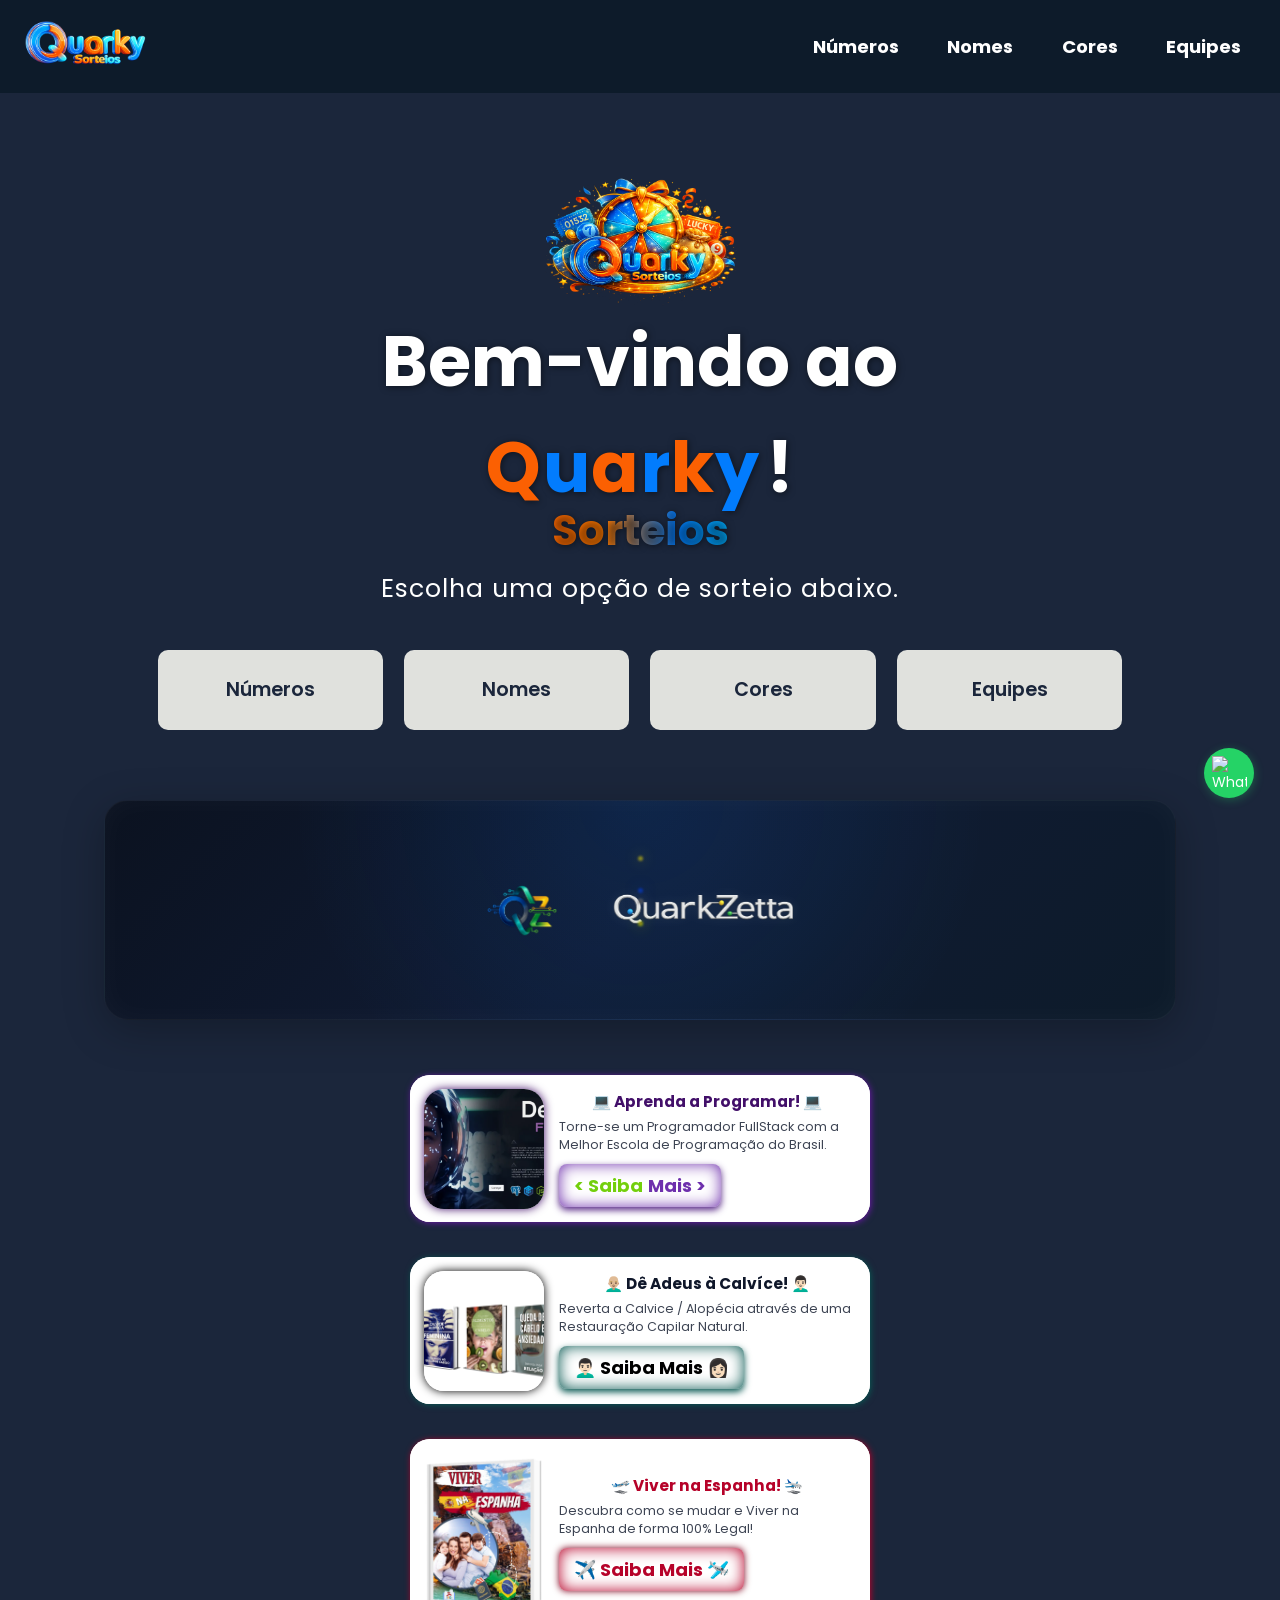
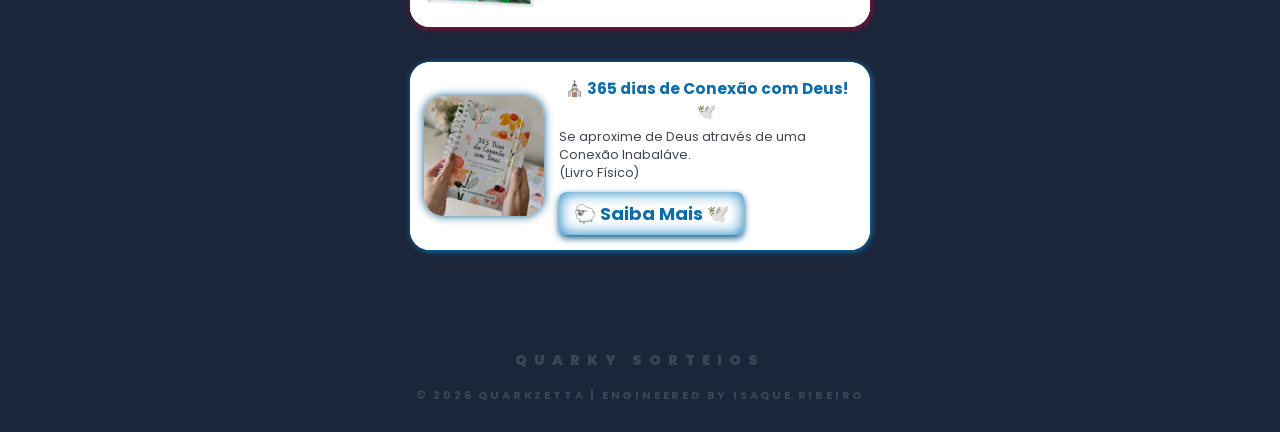
==== index.html @ e7bac448 "Primeiro commit do Quarky Sorteios" ====
<!doctype html>
<html lang="pt-BR">
  <head>
    <meta charset="UTF-8" />
    <meta name="viewport" content="width=device-width, initial-scale=1.0" />
    <title>Quarky</title>

    <link rel="manifest" href="manifest.json" />
    <link rel="stylesheet" href="CSS/styles.css" />
    <link
      rel="icon"
      type="image/x-icon"
      href="IMAGES/Logo_QuarkySorteios2.ico"
    />

    <!-- FONTES GOOGLE -->
    <link rel="preconnect" href="https://fonts.googleapis.com" />
    <link rel="preconnect" href="https://fonts.gstatic.com" crossorigin />
    <link
      href="https://fonts.googleapis.com/css2?family=Poppins:ital,wght@0,100;0,200;0,300;0,400;0,500;0,600;0,700;0,800;0,900;1,100;1,200;1,300;1,400;1,500;1,600;1,700;1,800;1,900&display=swap"
      rel="stylesheet"
    />
  </head>
  <body>
    <header>
      <a href="index.html">
        <img
          src="IMAGES/Logo_QuarkySorteios.png"
          class="logo"
          alt="Quarky Logo"
        />
      </a>
      <nav>
        <a href="numbers.html">Números</a>
        <a href="names.html">Nomes</a>
        <a href="colors.html">Cores</a>
        <a href="teams.html">Equipes</a>
      </nav>
    </header>

    <main class="main-content">
      <div class="container">
        <a href="hindex.html">
          <img
            src="IMAGES/Logo_QuarkySorteios2.png"
            class="logo2"
            alt="Quarky Logo2"
          />
        </a>
        <h1 class="hero-title">
          <span class="welcome-text">Bem-vindo ao</span>
          <span class="quarky-word">
            <span class="letter orange">Q</span>
            <span class="letter blue">u</span>
            <span class="letter orange">a</span>
            <span class="letter blue">r</span>
            <span class="letter orange">k</span>
            <span class="letter blue">y</span>
            <span class="exclamation">!</span>
          </span>
          <span class="draw">Sorteios</span>
        </h1>
        <p>Escolha uma opção de sorteio abaixo.</p>
        <ul>
          <li><a href="numbers.html">Números</a></li>
          <li><a href="names.html">Nomes</a></li>
          <li><a href="colors.html">Cores</a></li>
          <li><a href="teams.html">Equipes</a></li>
        </ul>
      </div>

      <!-- BLOCO DE PROPAGANDA QUARKZETTA -->
      <div class="tech-container">
        <div class="relative">
          <!-- Bolinhas -->
          <div class="data-bit bit-green"></div>
          <div class="data-bit bit-yellow"></div>
          <div class="data-bit bit-blue"></div>
          <div class="data-bit bit-white"></div>
          <div class="data-bit bit-black"></div>
          <div class="data-bit bit-orange"></div>

          <!-- Imagens -->
          <div class="logos-container">
            <img
              src="IMAGES/Logo-QuarkZetta.png"
              alt="Logo"
              class="logoQuark"
            />
            <img
              src="IMAGES/QuarkZetta-Nome2.png"
              alt="Nome"
              class="logoQuarkName"
            />
          </div>
        </div>
      </div>
      <!-- FIM DO BLOCO DE PROPAGANDA QUARKZETTA -->

      <section class="anuncios">
        <!-- ANÚNCIO DEVCLUB -->
        <div class="ad-affiliate-container-devclub">
          <a
            href="https://landing-page-dev-club.vercel.app/"
            target="_blank"
            rel="nofollow noreferrer"
            class="ad-card"
          >
            <img
              src="./IMAGES/DevClub-curso.png"
              alt="DevClub"
              class="ad-image-devclub"
            />
            <div class="ad-content-devclub">
              <div class="ad-title-devclub">💻 Aprenda a Programar! 💻</div>
              <p class="ad-text">
                Torne-se um Programador FullStack com a Melhor Escola de
                Programação do Brasil.
              </p>
              <span class="ad-button-devclub"
                ><strong id="dev">&lt Saiba</strong
                ><strong id="club"> Mais &gt</strong>
              </span>
            </div>
          </a>
        </div>
        <!-- FIM DO → ANÚNCIO DEVCLUB -->

        <!-- ANÚNCIO CALVICE -->
        <div class="ad-affiliate-container-RC">
          <a
            href="https://go.hotmart.com/T105267025L"
            target="_blank"
            rel="nofollow noreferrer"
            class="ad-card-RC"
          >
            <img
              src="./IMAGES/Perda-de-cabelo.jpg"
              alt="Marmitas Fitness"
              class="ad-image-RC"
            />
            <div class="ad-content-RC">
              <div class="ad-title-RC">👨🏼‍🦲 Dê Adeus à Calvíce! 👨🏻‍🦱</div>
              <p class="ad-text">
                Reverta a Calvice / Alopécia através de uma Restauração Capilar
                Natural.
              </p>
              <span class="ad-button-RC">👨🏻‍🦱 Saiba Mais 👩🏻</span>
            </div>
          </a>
        </div>
        <!-- FIM DO → ANÚNCIO CALVICE -->

        <!-- ANÚNCIO VIVER NA ESPANHA - EBOOK -->
        <div class="ad-affiliate-container-ebookVNE">
          <a
            href="https://pay.kiwify.com.br/a4FpVll"
            target="_blank"
            rel="nofollow noreferrer"
            class="ad-card-ebookVNE"
          >
            <img
              src="./IMAGES/Capa-Ebook.png"
              alt="Marmitas Fitness"
              class="ad-image-ebookVNE"
            />
            <div class="ad-content-ebookVNE">
              <div class="ad-title-ebookVNE">🛫 Viver na Espanha! 🛬</div>
              <p class="ad-text">
                Descubra como se mudar e Viver na Espanha de forma 100% Legal!
              </p>
              <span class="ad-button-ebookVNE">✈️ Saiba Mais 🛩️</span>
            </div>
          </a>
        </div>
        <!-- FIM DO → ANÚNCIO VIVER NA ESPANHA - EBOOK -->

        <!-- ANÚNCIO EBOOK 365 DE CONEXÃO COM DEUS -->
        <div class="ad-affiliate-container-365DCD">
          <a
            href="https://go.hotmart.com/V105266831O"
            target="_blank"
            rel="nofollow noreferrer"
            class="ad-card-365DCD"
          >
            <img
              src="./IMAGES/365-Conexao-com-Deus.png"
              alt="Marmitas Fitness"
              class="ad-image-365DCD"
            />
            <div class="ad-content-365DCD">
              <div class="ad-title-365DCD">
                ⛪ 365 dias de Conexão com Deus! 🕊️
              </div>
              <p class="ad-text">
                Se aproxime de Deus através de uma Conexão Inabaláve.
              </p>
              <p class="ad-text">(Livro Físico)</p>
              <span class="ad-button-365DCD">🐑 Saiba Mais 🕊️</span>
            </div>
          </a>
        </div>
        <!-- FIM DO → ANÚNCIO EBOOK 365 DE CONEXÃO COM DEUS -->
      </section>

      <!-- FOOTER -->
      <footer class="main-footer">
        <div class="footer-content">
          <h2 class="footer-logo-text">QUARKY SORTEIOS</h2>
          <p class="footer-credits">
            © 2026 QUARKZETTA | ENGINEERED BY ISAQUE RIBEIRO
          </p>
        </div>
      </footer>

      <!-- BUTTON INSTALL APP -->
      <div class="fixed-container left">
        <a
          href="javascript:void(0)"
          id="installApp"
          rel="nooper noreferrer"
          class="btn-glass btn-shine"
        >
          <div class="logo-circle">
            <img src="IMAGES/Logo_QuarkySorteios2.png" alt="Quarky Logo" />
          </div>
          <span class="btn-label">Instalar App</span>
        </a>
      </div>

      <!-- BUTTON WHATSAPP -->
      <div class="fixed-container right">
        <a
          id="btnWhatsapp"
          target="_blank"
          rel="noopener noreferrer"
          class="btn-whatsapp"
          title="Fale Conosco"
        >
          <img
            src="https://upload.wikimedia.org/wikipedia/commons/6/6b/WhatsApp.svg"
            alt="WhatsApp Logo"
          />
        </a>
      </div>
    </main>

    <script src="JS/script.js"></script>
    <script src="pwa.js"></script>
  </body>
</html>
---- CSS/styles.css ----
:root {
  /* =========================
     🎨 BRAND COLORS
  ========================= */
  /* 🔵 Blues (Primary) */
  --color-primary: #0a7bff;
  --color-primary-light: #00c2ff;
  --color-primary-medium: #1e90ff;
  --color-primary-dark: #0b4fd6;

  /* 🟠 Orange (Accent / CTA) */
  --color-accent: #ff7a00;
  --color-accent-light: #ff9a1f;
  --color-accent-strong: #ff5a00;
  --color-accent-soft: #ffb347;

  /* ✨ Highlights */
  --color-white: #ffffff;
  --color-highlight-blue: #e6f7ff;
  --color-highlight-warm: #fff3e0;

  /* 🌑 Neutrals / Background */
  --color-bg-dark: #0d1b2a;
  --color-bg-medium: #1b263b;
  --color-bg-light: #2a2a2a;

  /* =========================
     🌈 GRADIENTS
  ========================= */
  --gradient-primary: linear-gradient(135deg, #0a7bff, #00c2ff, #ff7a00);

  --gradient-blue: linear-gradient(135deg, #0b4fd6, #0a7bff, #00c2ff);

  --gradient-orange: linear-gradient(135deg, #ff5a00, #ff7a00, #ffb347);

  /* =========================
     🧱 UI TOKENS (já prontos pra uso)
  ========================= */
  --color-text: #ffffff;
  --color-text-muted: #a0a0a0;

  --color-border: #2a2a2a;

  --color-button-primary: var(--color-primary);
  --color-button-hover: var(--color-primary-medium);

  --color-cta: var(--color-accent);
  --color-cta-hover: var(--color-accent-strong);
}

* {
  padding: 0;
  margin: 0;
  box-sizing: border-box;
  outline: none;
  font-family: "Poppins", sans-serif;
}

html {
  font-size: clamp(14px, 0.9vw, 18px);
  overflow-x: hidden;
  scroll-behavior: smooth;
}

body {
  position: relative;
  overflow-x: hidden;
  width: 100vw;
  background: var(--color-bg-medium);
  color: var(--color-text);
}

img,
video,
canvas,
iframe {
  max-width: 100%;
  height: auto;
  display: block;
}

header {
  display: flex;
  flex-direction: column;
  gap: 15px;
  align-items: center;
  background: var(--color-bg-dark);
  padding: 20px 0;
}

/* =========================
   MENU
========================= */
header nav {
  width: 100%;
  display: flex;
  justify-content: center;
  align-items: center;
  flex-wrap: nowrap;
  gap: clamp(0.2rem, 0.8vw, 0.7rem);
  padding: 0 0.5rem;
  overflow-x: auto;
  scrollbar-width: none;
}

header nav::-webkit-scrollbar {
  display: none;
}

/* =========================
   LOGO
========================= */
header .logo {
  width: clamp(100px, 10vw, 160px);
  margin: 0 20px;
  cursor: pointer;
  display: inline-block;
  transform-origin: center bottom;
}

header .logo:hover {
  animation: jump 1.4s ease-in-out forwards;
}

@keyframes jump {
  /* Estado Inicial */
  0% {
    transform: translateY(0) scale(1, 1);
  }
  /* Agacha para Pular */
  10% {
    transform: translateY(0) scale(1.1, 0.85);
  }
  /* Impulso */
  20% {
    transform: translateY(0px) scale(0.95, 1.05);
  }
  35% {
    transform: translateY(-10px) scale(1, 1.08);
  }
  /* Começa a cair */
  50% {
    transform: translateY(0) scale(1.05, 0.9);
  }

  /* Primeiro quique */
  60% {
    transform: translateY(-10px) scale(0.98, 1.02);
  }

  /* Volta ao chão */
  70% {
    transform: translateY(0) scale(1.03, 0.95);
  }

  /* Segundo quique (menor) */
  80% {
    transform: translateY(-5px);
  }

  /* Finaliza */
  100% {
    transform: translateY(0) scale(1, 1);
  }
}

header nav a {
  flex-shrink: 1;
  display: flex;
  align-items: center;
  justify-content: center;
  text-align: center;
  white-space: nowrap;
  text-decoration: none;
  font-size: clamp(0.95rem, 2vw, 1.3rem);
  font-weight: 700;
  color: var(--color-text);
  padding: clamp(0.7rem, 1vw, 1rem) clamp(0.8rem, 1.5vw, 1.4rem);
  border-radius: 12px;
  transition: all 0.3s ease-in-out;
}

header nav a:hover {
  color: var(--color-bg-dark);
  background: var(--color-white);
  box-shadow: inset 0 0 50px var(--color-accent-strong);
}

.main-content {
  max-width: 1100px;
  margin: 0 auto;
  padding: 0 1rem;
}

.container {
  margin-top: 5rem;
}

main .container .logo2 {
  margin-top: 1rem;
  width: clamp(120px, 18vw, 200px);
  animation: jumpSpinLoop 4s cubic-bezier(0.34, 1.56, 0.64, 1) infinite;
  will-change: transform;
}

@keyframes jumpSpinLoop {
  /* PARADO (delay entre loops) */
  0% {
    transform: translateY(0) rotate(0deg) scale(1, 1);
  }

  20% {
    transform: translateY(0) rotate(0deg) scale(1, 1);
  }

  /* PREPARAÇÃO */
  25% {
    transform: scale(1.1, 0.85);
  }

  /* SALTO + GIRO */
  35% {
    transform: translateY(-40px) rotate(180deg) scale(0.95, 1.05);
  }

  45% {
    transform: translateY(-60px) rotate(360deg);
  }

  /* QUEDA */
  55% {
    transform: translateY(0) scale(1.05, 0.9);
  }

  /* QUIQUE 1 */
  65% {
    transform: translateY(-40px);
  }

  72% {
    transform: translateY(0) scale(1.03, 0.95);
  }

  /* QUIQUE 2 */
  80% {
    transform: translateY(-15px);
  }

  /* FINAL */
  90% {
    transform: translateY(0) scale(1, 1);
  }

  /* SEGURA antes de reiniciar */
  100% {
    transform: translateY(0) rotate(360deg) scale(1, 1);
  }
}

.container {
  display: flex;
  flex-direction: column;
  justify-content: center;
  align-items: center;
}

/* Estilo Básico do Título */
.hero-title {
  display: flex;
  flex-direction: column;
  align-items: center;
  justify-content: center;
  text-align: center;
  gap: 0rem;
}

.welcome-text {
  font-size: clamp(2rem, 6vw, 5rem);
  font-weight: 700;
}

.quarky-word {
  display: flex;
  flex-wrap: wrap;
  justify-content: center;
  margin-bottom: -15px;
  gap: 0.1rem;
}

.draw {
  margin-top: -10px;
  display: block;
}

/* Cores das Letras */
.orange {
  color: #fb6002;
}
.blue {
  color: #027cfd;
}

.container span {
  text-shadow: 1px 1px 7px rgba(0, 0, 0, 0.5);
}

.container h1 .letter {
  display: inline-block;
  font-size: clamp(2.5rem, 8vw, 5rem);
  animation: jumpText 3s ease-in-out infinite;
  transform-origin: center;
  margin-bottom: 0;
}

@keyframes jumpText {
  0% {
    transform: translateY(0) scale(1, 1);
  }
  20% {
    transform: translateY(0) scale(1.1, 0.5);
  }
  25% {
    transform: translateY(0px) scale(0.95, 1.08);
  }
  35% {
    transform: translateY(-20px) scale(1.03, 1.1);
  }
  50% {
    transform: translateY(-30px) scale(1.03, 0.5);
  }
  60% {
    transform: translateY(-30px) scale(0.98, 0.5);
  }
  70% {
    transform: translateY(0) scale(1.03, 0.95);
  }
  80% {
    transform: translateY(-8px);
  }
  100% {
    transform: translateY(0) scale(1, 1);
  }
}

h1 .letter:nth-child(1) {
  animation-delay: 0s;
}

h1 .letter:nth-child(2) {
  animation-delay: 0.4s;
}
h1 .letter:nth-child(3) {
  animation-delay: 0.8s;
}
h1 .letter:nth-child(4) {
  animation-delay: 1.2s;
}
h1 .letter:nth-child(5) {
  animation-delay: 1.6s;
}
h1 .letter:nth-child(6) {
  animation-delay: 2s;
}

/* --- PONTO DE EXCLAMAÇÃO --- */
.container h1 .exclamation {
  display: inline-block;
  font-size: clamp(2.5rem, 8vw, 5rem);
  font-weight: bold;
  transform-origin: bottom center;
  margin-left: 5px;
  animation: super-happy-swing 1s ease-in-out infinite alternate;
}

@keyframes super-happy-swing {
  0% {
    transform: translateY(0) rotate(-15deg) scale(1, 0.8);
  }
  50% {
    transform: translateY(-15px) rotate(0deg) scale(0.7, 1.2);
  }
  100% {
    transform: translateY(0) rotate(15deg) scale(1, 0.8);
  }
}

.draw {
  margin: 0;
  font-size: clamp(2rem, 4vw, 3rem);
  line-height: 10px;
  animation: blinkPulseFade 2.5s infinite ease-in-out;
  display: inline-block;
  padding: 20px;
  background-image: linear-gradient(
    to right,
    #fb6002,
    #ff7a00,
    #027cfd,
    #00c2ff
  );
  -webkit-background-clip: text;
  background-clip: text;
  -webkit-text-fill-color: transparent;
  color: transparent;
  display: inline-block;
}

@keyframes blinkPulseFade {
  0% {
    transform: scale(1);
  }
  50% {
    transform: scale(1.1); /* Pulsar (aumentar) */
  }
  100% {
    transform: scale(1); /* Voltar ao tamanho original */
  }
}

.container p {
  text-align: center;
  font-size: clamp(1rem, 2vw, 1.8rem);
  margin: 1rem;
  letter-spacing: 1px;
}

.container ul {
  width: 90%;
  display: grid;
  grid-template-columns: repeat(auto-fit, minmax(120px, 1fr));
  gap: 1.5rem;
  margin: 2rem;
  padding: 0;
  list-style: none;
}

.container li {
  width: 100%;
}

.container li a {
  color: #1b263b;
  width: 100%;
  min-height: 70px;
  display: flex;
  align-items: center;
  justify-content: center;
  text-align: center;
  font-size: clamp(1rem, 1.5vw, 1.7rem);
  padding: clamp(1rem, 2vw, 2rem);
  font-weight: 600;
  text-decoration: none;
  background: #e0e1dd;
  border-radius: 10px;
  transition: 0.3s ease-in-out;
}

.container li a:hover {
  background: transparent;
  color: white;
  box-shadow:
    inset 0 0 75px var(--color-primary),
    0 0 15px var(--color-primary-medium);
}

/* ================================== */
/* Container da Propaganda QuarkZetta */
/* ================================== */
.tech-container {
  position: relative;
  overflow: hidden;
  width: 100%;
  min-height: 220px;
  margin-top: 3rem;
  padding: 2rem 1rem;
  display: flex;
  align-items: center;
  justify-content: center;
  border-radius: 24px;
  background:
    radial-gradient(circle at top, rgba(10, 123, 255, 0.12), transparent 60%),
    linear-gradient(135deg, #0b1220, #101b33, #0d1b2a);
  border: 1px solid rgba(255, 255, 255, 0.05);
  box-shadow:
    inset 0 0 30px rgba(255, 255, 255, 0.03),
    0 10px 40px rgba(0, 0, 0, 0.25);
}

.tech-container .relative {
  width: 100%;
  max-width: 320px;
  display: flex;
  justify-content: center;
}

/* Container das logos */
.logos-container {
  display: flex;
  align-items: center;
  justify-content: space-around;
  gap: 4rem;
}

/* Base das Partículas "Vagalumes" */
.data-bit {
  position: absolute;
  width: 5px;
  height: 5px;
  border-radius: 50%;
  z-index: 15;
  pointer-events: none;
  opacity: 0.5; /* Opacidade leve para não sobressair */
  filter: blur(1px);
}

/* Cores das Partículas */
.bit-green {
  background: #39ff14;
  box-shadow: 0 0 15px #39ff14;
  animation:
    fly-right 11s linear infinite 1.5s,
    seismic-glow 4s ease-in-out infinite;
  top: 55%;
}
.bit-black {
  background: #000000;
  box-shadow: 0 0 15px #000000;
}
.bit-yellow {
  background: #ffea00;
  box-shadow: 0 0 15px #ffea00;
}
.bit-blue {
  background: #0044ff;
  box-shadow: 0 0 15px #0044ff;
}
.bit-white {
  background: #ffffff;
  box-shadow: 0 0 15px #ffffff;
}

.bit-orange {
  background: #fb8500;
  box-shadow: 0 0 15px #fb8500;
  /* Movimento (fly-right) e deformação (seismic-glow) */
  animation:
    fly-right 11s linear infinite 1.5s,
    seismic-glow 4s ease-in-out infinite;
  top: 55%;
}

/* Animação de Movimento */
@keyframes fly-right {
  0% {
    left: 30%;
    opacity: 0;
    transform: scale(0.5);
  }
  20% {
    opacity: 0.6;
  }
  50% {
    transform: scale(1.5) rotate(45deg);
    opacity: 0.7;
  }
  80% {
    opacity: 0.6;
  }
  100% {
    left: 70%;
    opacity: 0;
    transform: scale(0.5);
  }
}

@keyframes fly-left {
  0% {
    right: 30%;
    opacity: 0;
    transform: scale(0.5);
  }
  20% {
    opacity: 0.6;
  }
  50% {
    transform: scale(1.5) rotate(-45deg);
    opacity: 0.7;
  }
  80% {
    opacity: 0.6;
  }
  100% {
    right: 70%;
    opacity: 0;
    transform: scale(0.5);
  }
}

/* Animação Sísmica / Morphing (Deformação da Bolinha) */
@keyframes seismic-glow-pure {
  0%,
  100% {
    border-radius: 50%;
    transform: scale(1);
    opacity: 0.4;
  }
  50% {
    border-radius: 30% 70% 70% 30%;
    transform: scale(1.4);
    opacity: 0.7;
  }
}

/* Aplicando as animações com delays para não saírem todas juntas */
.bit-white {
  animation:
    fly-left 10s linear infinite 1s,
    seismic-glow 3s ease-in-out infinite;
  top: 45%;
}
.bit-black {
  animation:
    fly-right 8s linear infinite,
    seismic-glow 4s ease-in-out infinite;
  top: 45%;
}
.bit-yellow {
  animation:
    fly-right 6s linear infinite,
    seismic-glow 3s ease-in-out infinite;
  top: 25%;
}
.bit-green {
  animation:
    fly-right 11s linear infinite 1.5s,
    seismic-glow 4s ease-in-out infinite;
  top: 55%;
}
.bit-blue {
  animation:
    fly-left 9s linear infinite 3s,
    seismic-glow 4s ease-in-out infinite;
  top: 40%;
}
.bit-orange {
  animation:
    fly-right 12s linear infinite 2s,
    seismic-glow 5s ease-in-out infinite;
  top: 55%;
}

/* Animação de Flutuar (Efeito Boiar) */
@keyframes float {
  0%,
  100% {
    transform: translateY(0);
  }
  50% {
    transform: translateY(-12px);
  }
}

.animate-float {
  animation: float 4s ease-in-out infinite;
}

.btn-shine {
  position: relative;
  overflow: hidden; /* Garante que o brilho não saia dos limites do botão */
}

.btn-shine::after {
  content: "";
  position: absolute;
  font-size: 20px;
  top: -50%;
  left: -100%;
  width: 50%;
  height: 200%;
  background: linear-gradient(
    to right,
    transparent,
    rgba(255, 255, 255, 0.8),
    transparent
  );
  transform: rotate(30deg);
  animation: shine-sweep 4s infinite ease-in-out;
}

@keyframes shine-sweep {
  0% {
    left: -100%;
  }
  20% {
    left: 150%;
  }
  100% {
    left: 150%;
  }
}

/* =======================================================
   MOBILE (PERFEITO PARA TELAS PEQUENAS)
======================================================= */
@keyframes magnet-zigzag-logo {
  0% {
    transform: translate(0, 0);
  }

  25% {
    transform: translate(65px, -65px);
  }

  50% {
    transform: translate(165px, 0);
  }

  75% {
    transform: translate(65px, 65px);
  }

  100% {
    transform: translate(0, 0);
  }
}

@keyframes magnet-zigzag-nome {
  0% {
    transform: translate(0, 0);
  }

  25% {
    transform: translate(-70px, 70px);
  }

  50% {
    transform: translate(-120px, 0);
  }

  75% {
    transform: translate(-70px, -70px);
  }

  100% {
    transform: translate(0, 0);
  }
}

.logoQuark {
  width: clamp(50px, 10vw, 70px);
  animation: magnet-zigzag-logo 20s ease-in-out infinite;
  will-change: transform;
  z-index: 2;
}

.logoQuarkName {
  width: clamp(120px, 30vw, 180px);
  animation: magnet-zigzag-nome 20s ease-in-out infinite;
  will-change: transform;
  z-index: 2;
  filter: drop-shadow(0 0 6px rgba(255, 255, 255, 0.08));
}

.animate-ping-small {
  animation: ping-slow 1.5s cubic-bezier(0, 0, 0.2, 1) infinite;
}
/* ============================ */
/*   ESTILIZAÇÃO DOS ANÚNCIOS   */
/* ============================ */
.anuncios {
  max-width: 500px;
  margin: auto;
  padding: 20px;
  flex: 1;
}

.ad-card {
  display: flex;
  align-items: center;
  background: #fff;
  border-radius: 20px;
  text-decoration: none;
  color: #0f172a !important;
  max-width: 600px;
  width: 100%;
  transition: transform 0.2s;
  overflow: hidden;
}

.ad-card:hover {
  transform: translateY(-3px);
}

/* ESTILIZAÇÃO E ANIMAÇÃO DA DEVCLUB */
.ad-affiliate-container-devclub {
  display: flex;
  justify-content: center;
  align-items: center;
  border-radius: 20px;
  background-color: #f9f9f9;
  box-shadow: 1px 1px 6px #6818a5 !important;
  margin: 2.5rem 0;

  animation: swing-banner 2.5s ease-in-out infinite;
}

.ad-card-devclub {
  display: flex;
  align-items: center;
  background: #fff;
  border-radius: 20px;
  text-decoration: none;
  color: #0f172a !important;
  max-width: 600px;
  width: 100%;
  transition: transform 0.2s;
  overflow: hidden;
}

.ad-card-devclub:hover {
  transform: translateY(-3px);
}

.ad-image-devclub {
  width: 120px;
  height: 120px;
  border-radius: 20px;
  margin-left: 3%;
  object-fit: cover;
  box-shadow: 0 0 10px #420f69;
}

.ad-content-devclub {
  padding: 15px;
  flex: 1;
}

.ad-title-devclub {
  font-weight: bold;
  text-align: center;
  font-size: 1.1rem;
  color: #420f69;
  margin-bottom: 5px;
}

.ad-text {
  font-size: 0.9rem;
  color: #0f172ace;
}

.ad-button-devclub {
  background: white;
  border: none;
  border-radius: 8px;
  padding: 8px 15px;
  font-size: 18px;
  font-weight: bold;
  box-shadow:
    inset 0 0 15px #6f31ad,
    0 3px 7px #552585;
  display: inline-block;
  margin-top: 10px;
  cursor: pointer;
  transition: all 0.3s ease-in-out;
  animation: balancar 2.5s ease-in-out infinite;
}

.ad-button-devclub #dev {
  color: #73cf0c;
  margin-right: 1px;
}
.ad-button-devclub #club {
  color: #6e30ad;
}

/* Animação dos Ícones do Botão (invisíveis por padrão) */
.ad-button-devclub::before {
  content: "󠀾󠀾󠀾󠀾< 🖥️ 🧠 📱 >";
  position: absolute;
  font-size: 15px;
  opacity: 0;
  top: 0;
  left: 50%;
  transform: translateX(-50%);
}

.ad-button-devclub::after {
  content: "󠀾󠀾󠀾󠀾< 📱 🖥️ 🧠  >";
  position: absolute;
  font-size: 15px;
  opacity: 0;
  top: 0;
  right: 50%;
  transform: translateX(50%);
}

/* Animação para lançar corações */
.ad-button-devclub::before {
  animation: fly 2.3s infinite;
}

.ad-button-devclub::after {
  animation: fly 2.3s infinite;
  animation-delay: 0.7s; /* Segundo coração sai depois */
}

/* --- ANIMAÇÕES EM LOOP DOS BOTÕES --- */
@keyframes balancar {
  0%,
  100% {
    transform: rotate(0deg);
  }
  10% {
    transform: rotate(-7deg);
  }
  20% {
    transform: rotate(7deg);
  }
  30% {
    transform: rotate(-7deg);
  }
  40% {
    transform: rotate(7deg);
  }
  50% {
    transform: rotate(0deg);
  }
}

/* Movimento do Botão (Tremor) */
@keyframes shake {
  0%,
  100% {
    transform: translateX(0);
  }
  10%,
  30%,
  50%,
  70%,
  90% {
    transform: translateX(-3px);
  }
  20%,
  40%,
  60%,
  80% {
    transform: translateX(3px);
  }
}

/* Voo do Coração 1 */
@keyframes fly {
  0% {
    transform: translate(-40%, 0) scale(0);
    opacity: 0;
  }
  50% {
    opacity: 1;
  }
  100% {
    transform: translate(-15px, -50px) scale(1.3);
    opacity: 0;
  }
}

/* Voo do Coração 2 */
@keyframes fly {
  0% {
    transform: translate(-30%, 0) scale(0);
    opacity: 0;
  }
  50% {
    opacity: 1;
  }
  100% {
    transform: translate(15px, -50px) scale(1.1);
    opacity: 0;
  }
}

@keyframes balanço-botao {
  0%,
  100% {
    transform: scale(1);
  }
  50% {
    transform: scale(1.05);
  }
}

@keyframes swing-banner {
  0%,
  100% {
    transform: translateX(5px);
  }
  50% {
    transform: translateX(-5px);
  }
}

@keyframes swing-banner2 {
  0%,
  100% {
    transform: translateX(-5px);
  }
  50% {
    transform: translateX(5px);
  }
}
/* FIM DA ESTILIZAÇÃO E ANIMAÇÃO DA DEVCLUB */

/* ESTILIZAÇÃO E ANIMAÇÃO EBOOK VIVER NA ESPANHA */
.ad-affiliate-container-ebookVNE {
  display: flex;
  justify-content: center;
  align-items: center;
  margin-bottom: 2rem;
  border-radius: 20px;
  background-color: #f9f9f9;
  box-shadow: 1px 1px 6px #b60229;
  animation: swing-banner 2.5s ease-in-out infinite;
}

.ad-card-ebookVNE {
  display: flex;
  align-items: center;
  background: #fff;
  border-radius: 20px;
  text-decoration: none;
  color: #0f172a !important;
  max-width: 600px;
  width: 100%;
  transition: transform 0.2s;
  overflow: hidden;
}

.ad-card-ebookVNE:hover {
  transform: translateY(-3px);
}

.ad-image-ebookVNE {
  width: 120px;
  height: auto;
  border-radius: 20px;
  margin-left: 3%;
  object-fit: cover;
}

.ad-content-ebookVNE {
  padding: 15px;
  flex: 1;
}

.ad-title-ebookVNE {
  font-weight: bold;
  text-align: center;
  font-size: 1.1rem;
  color: #b60229;
  margin-bottom: 5px;
}

.ad-button-ebookVNE {
  color: #b60229;
  border: none;
  border-radius: 8px;
  padding: 8px 15px;
  font-size: 18px;
  font-weight: bold;
  box-shadow:
    inset 0 0 15px #b60229,
    0 0px 7px #7e011c;
  display: inline-block;
  margin-top: 10px;
  cursor: pointer;
  transition: all 0.3s ease-in-out;
  animation: balancar 2.5s ease-in-out infinite;
}

/* Animação dos Ícones do Botão (invisíveis por padrão) */
.ad-button-ebookVNE::before {
  content: "󠀾󠀾󠀾󠀾. 🗺️  🛩️ 🧳 .";
  position: absolute;
  font-size: 15px;
  opacity: 0;
  top: 0;
  left: 50%;
  transform: translateX(-50%);
}

.ad-button-ebookVNE::after {
  content: "󠀾󠀾󠀾󠀾. 🧳 🗺️ 🛩️ .";
  position: absolute;
  font-size: 15px;
  opacity: 0;
  top: 0;
  right: 50%;
  transform: translateX(50%);
}

/* Animação para lançar corações */
.ad-button-ebookVNE::before {
  animation: fly 2.3s infinite;
}

.ad-button-ebookVNE::after {
  animation: fly 2.3s infinite;
  animation-delay: 0.7s; /* Segundo coração sai depois */
}
/* FIM DA ESTILIZAÇÃO E ANIMAÇÃO EBOOK VIVER NA ESPANHA */

/* ESTILIZAÇÃO E ANIMAÇÃO DA RESTAURAÇÃO CAPILAR */
.ad-affiliate-container-RC {
  display: flex;
  justify-content: center;
  align-items: center;
  border-radius: 20px;
  margin: 2.5rem 0;
  background-color: #f9f9f9;
  box-shadow: 1px 1px 6px #085852;
  animation: swing-banner2 2.5s ease-in-out infinite;
}

.ad-card-RC {
  display: flex;
  align-items: center;
  background: #ffffff;
  border-radius: 20px;
  text-decoration: none;
  color: #0f172a !important;
  max-width: 600px;
  width: 100%;
  transition: transform 0.2s;
  overflow: hidden;
}

.ad-card-RC:hover {
  transform: translateY(-3px);
}

.ad-image-RC {
  width: 120px;
  height: 120px;
  border-radius: 20px;
  margin-left: 3%;
  object-fit: cover;
  box-shadow: 0 0 10px #000;
}

.ad-content-RC {
  padding: 15px;
  flex: 1;
}

.ad-title-RC {
  font-weight: bold;
  text-align: center;
  font-size: 1.1rem;
  color: #0f172a;
  margin-bottom: 5px;
}

.ad-button-RC {
  color: #000;
  background: #fff;
  border: none;
  border-radius: 8px;
  padding: 8px 15px;
  font-size: 18px;
  font-weight: bold;
  box-shadow:
    inset 0 0 15px #085852,
    0 3px 7px #085852;
  display: inline-block;
  margin-top: 10px;
  cursor: pointer;
  transition: all 0.3s ease-in-out;
  animation: balancar 2.5s ease-in-out infinite;
}

/* Animação dos Ícones do Botão (invisíveis por padrão) */
.ad-button-RC::before {
  content: "󠀾󠀾󠀾󠀾. 👩🏻 👨🏻‍🦱 💆🏻‍♀️ .";
  position: absolute;
  font-size: 15px;
  opacity: 0;
  top: 0;
  left: 50%;
  transform: translateX(-50%);
}

.ad-button-RC::after {
  content: "󠀾󠀾󠀾󠀾. 👨🏻‍🦱 💆🏻‍♀️ 👩🏻 .";
  position: absolute;
  font-size: 15px;
  opacity: 0;
  top: 0;
  right: 50%;
  transform: translateX(50%);
}

/* Animação para lançar corações */
.ad-button-RC::before {
  animation: fly 2.3s infinite;
}

.ad-button-RC::after {
  animation: fly 2.3s infinite;
  animation-delay: 0.7s; /* Segundo coração sai depois */
}
/* FIM DA ESTILIZAÇÃO E ANIMAÇÃO DA → RESTAURAÇÃO CAPILAR */

/* ESTILIZAÇÃO E ANIMAÇÃO 365 DIAS DE CONEXÃO COM DEUS */
.ad-affiliate-container-365DCD {
  display: flex;
  justify-content: center;
  align-items: center;
  border-radius: 20px;
  margin-top: 2.5rem;
  background-color: #f9f9f9;
  box-shadow: 1px 1px 6px #0f7dc1;
  animation: swing-banner2 2.5s ease-in-out infinite;
}

.ad-card-365DCD {
  display: flex;
  align-items: center;
  background: #ffffff;
  border-radius: 20px;
  text-decoration: none;
  color: #0f172a !important;
  max-width: 600px;
  width: 100%;
  transition: transform 0.2s;
  overflow: hidden;
}

.ad-card-365DCD:hover {
  transform: translateY(-3px);
}

.ad-image-365DCD {
  width: 120px;
  height: 120px;
  border-radius: 20px;
  margin-left: 3%;
  object-fit: cover;
  box-shadow: 0 0 10px #07588a;
}

.ad-content-365DCD {
  padding: 15px;
  flex: 1;
}

.ad-title-365DCD {
  font-weight: bold;
  text-align: center;
  font-size: 1.1rem;
  color: #0d6da8;
  margin-bottom: 5px;
}

.ad-button-365DCD {
  color: #0d6da8;
  background: #fff;
  border: none;
  border-radius: 8px;
  padding: 8px 15px;
  font-size: 18px;
  font-weight: bold;
  box-shadow:
    inset 0 0 15px #0f7dc1,
    0 3px 7px #07588a;
  display: inline-block;
  margin-top: 10px;
  cursor: pointer;
  transition: all 0.3s ease-in-out;
  animation: balancar 2.5s ease-in-out infinite;
}

/* Animação dos Ícones do Botão (invisíveis por padrão) */
.ad-button-365DCD::before {
  content: "󠀾󠀾󠀾󠀾. 🕊️ ⛪ 🐑 .";
  position: absolute;
  font-size: 15px;
  opacity: 0;
  top: 0;
  left: 50%;
  transform: translateX(-50%);
}

.ad-button-365DCD::after {
  content: "󠀾󠀾󠀾󠀾. 🐑 ⛪ 🕊️ .";
  position: absolute;
  font-size: 15px;
  opacity: 0;
  top: 0;
  right: 50%;
  transform: translateX(50%);
}

/* Animação para lançar corações */
.ad-button-365DCD::before {
  animation: fly 2.3s infinite;
}

.ad-button-365DCD::after {
  animation: fly 2.3s infinite;
  animation-delay: 0.7s; /* Segundo coração sai depois */
}
/* FIM DA → ESTILIZAÇÃO E ANIMAÇÃO 365 DIAS DE CONEXÃO COM DEUS */

/* --- CONFIGURAÇÕES DO FOOTER --- */
.main-footer {
  width: 100%;
  padding-top: 40px;
  margin-top: auto;
}

.footer-content {
  max-width: 1600px;
  margin: 0 auto;
  text-align: center;
  padding-top: 24px;
}

.footer-logo-text {
  padding: 16px 0;
  color: #c1c1c133;
  font-weight: 900;
  text-transform: uppercase;
  font-size: 14px;
  letter-spacing: 0.5em;
}

.footer-credits {
  color: #c1c1c133;
  font-size: 11px;
  font-weight: bold;
  margin-bottom: 2rem;
  letter-spacing: 0.2rem;
  text-transform: uppercase;
}

/* --- BOTÕES FLUTUANTES (CONTAINERS) --- */
.fixed-container {
  position: fixed;
  bottom: 32px;
  z-index: 9999;
  animation: float 3s ease-in-out infinite;
}

.fixed-container.left {
  left: clamp(10px, 2vw, 32px);
}
.fixed-container.right {
  right: clamp(10px, 2vw, 32px);
  animation-delay: 0.5s;
}

/* --- BOTÃO GLASSMORPHISM (ESQUERDA) --- */
.btn-glass {
  display: inline-flex;
  align-items: center;
  gap: 12px;
  padding: 10px 20px;
  text-decoration: none;
  background: linear-gradient(
    135deg,
    rgba(255, 255, 255, 0.1) 0%,
    rgba(255, 255, 255, 0.6) 50%,
    #ffffff 100%
  );
  backdrop-filter: blur(10px);
  /* border: 1px solid rgba(255, 255, 255, 0.3); */
  margin-bottom: 5rem;
  border-radius: 50px;
  box-shadow: 0 25px 50px -12px rgba(0, 0, 0, 0.25);
  transition: all 0.3s ease;
}

.btn-glass:hover {
  transform: scale(1.05);
}
.btn-glass:active {
  transform: scale(0.95);
}

.logo-circle {
  width: 40px;
  margin: 6px 0;
  height: auto;
  display: block;
  object-fit: contain;
}

.btn-label {
  color: #0a2540;
  font-weight: 900;
  font-size: 12px;
  letter-spacing: 0.1em;
  text-transform: uppercase;
}

/* --- BOTÃO WHATSAPP (DIREITA) --- */
.btn-whatsapp {
  display: flex;
  align-items: center;
  justify-content: center;
  width: 50px;
  height: 50px;
  margin-bottom: 5rem;
  background-color: #25d366;
  border-radius: 50%;
  box-shadow: 1px 2px 10px rgba(37, 211, 102, 0.3);
  transition: all 0.3s ease;
  cursor: pointer;
}

.btn-whatsapp:hover {
  transform: scale(1.1);
  box-shadow: 1px 2px 15px rgba(37, 211, 102, 0.4);
}

.btn-whatsapp img {
  width: 35px;
  height: 35px;
}

/* ============================ */
/*   ESTILIZAÇÃO COLORS PAGE   */
/* ============================ */
.container-colors,
.container-names,
.container-numbers,
.container-teams {
  position: relative;
  overflow: hidden;
  width: 100%;
  min-height: 220px;
  margin-top: 0;
  margin-bottom: 0;
  padding: 2rem 1rem;
  display: flex;
  align-items: center;
  justify-content: center;
  border-radius: 24px;
}

.div-colors,
.div-names,
.div-numbers {
  font-size: 18px;
  font-weight: 600;
  color: #e0e1dd;
  letter-spacing: 1.5px;
  width: 100%;
  min-height: 220px;
  padding: 2rem 1rem;
  display: flex;
  flex-direction: column;
  align-items: center;
  justify-content: center;
  text-align: center;
  border-radius: 24px;
  background:
    radial-gradient(circle at top, rgba(10, 123, 255, 0.12), transparent 60%),
    linear-gradient(135deg, #0b1220, #101b33, #0d1b2a);
  border: 1px solid rgba(255, 255, 255, 0.05);
  box-shadow:
    inset 0 0 30px rgba(255, 255, 255, 0.03),
    0px 0px 12px #e0e1dd;
}

.div-teams {
  font-size: 18px;
  font-weight: 600;
  color: #e0e1dd;
  letter-spacing: 1.5px;
  width: 100%;
  min-height: 220px;
  padding: 2rem 1rem;
  display: flex;
  flex-direction: column;
  align-items: center;
  justify-content: center;
  text-align: center;
  border-radius: 24px;
  background:
    radial-gradient(circle at top, rgba(10, 123, 255, 0.12), transparent 60%),
    linear-gradient(135deg, #0b1220, #101b33, #0d1b2a);
  border: 1px solid rgba(255, 255, 255, 0.05);
  box-shadow:
    inset 0 0 30px rgba(255, 255, 255, 0.03),
    0px 0px 12px #e0e1dd;
  overflow-y: auto;
}

.div-colors h1,
.div-names h1,
.div-numbers h1,
.div-teams h1 {
  font-size: clamp(2rem, 6vw, 5rem);
  color: #fff;
  margin-bottom: 1.5rem;
  border-radius: 15px;
  padding: 0.5rem 2rem;
  box-shadow:
    inset 0 0 75px #fff,
    0 0 7px #fff;
  text-shadow: 0px 2px 3px #0d1b2a;
  transition: 0.3s ease-in-out;
}

.div-colors p {
  font-size: clamp(1.2rem, 2.5vw, 2rem);
  color: #fff;
}

.sorteio {
  color: #eb5e28;
}

.sort-colors,
.sort-names,
.sort-numbers,
.sort-teams {
  color: #0b4fd6;
}

.div-colors label,
.div-names label,
.div-numbers label,
.div-teams label {
  font-size: clamp(1.2rem, 2.5vw, 2rem);
}

/* Caixa que muda de cor */
#color-box {
  width: 80%;
  max-width: 380px;
  aspect-ratio: 1 / 1;
  margin: 1.5rem auto;
  background-color: transparent;
  display: flex;
  align-items: center;
  justify-content: center;
  box-shadow: 0px 0px 30px rgba(0, 0, 0, 0.7);
  border-radius: 15%;
  transition: background-color 0.2s ease;
}

/* Espaço reservado para o nome da cor */
#color-result {
  width: 80%;
  max-width: 380px;
  min-height: 70px;
  margin: 1rem auto;
  display: flex;
  justify-content: center;
  align-items: center;
  text-align: center;
  border-radius: 15px;
  text-transform: uppercase;

  font-size: clamp(1.2rem, 5vw, 2rem);
  font-weight: 800;

  background: rgba(255, 255, 255, 0.2);
  box-shadow:
    inset 0 0 75px #fff,
    0 0 7px #fff;
  transition: all 0.3s ease;
}

/* ============================ */
/*   ESTILIZAÇÃO NUMBERS PAGE   */
/* ============================ */
.div-names p,
.div-numbers p,
.div-teams p {
  font-size: clamp(1rem, 2vw, 1.8rem);
  color: #fff;
  margin-bottom: 2rem;
}

.container-numbers label,
.container-names label {
  margin-top: 1.5rem;
}

.container-numbers input,
.container-names input,
.container-teams input {
  border: none;
  outline: none;
  border-radius: 7px;
  height: 2rem;
  width: 25%;
  display: block;
  justify-content: center;
  align-items: center;
  text-align: center;
  margin: 0.7rem 0;
  padding: 1.7rem;
  background: #1b263b;
  box-shadow: 0px 0px 5px #0b4fd6;
  color: #eb5e28;
  font-weight: 600;
}

.container-teams .participant-name,
.container-teams .team-name,
.container-names .name-input {
  border: none;
  outline: none;
  border-radius: 7px;
  height: 2rem;
  width: 40%;
  display: block;
  justify-content: center;
  align-items: center;
  text-align: center;
  margin: 0.7rem 0;
  padding: 1.7rem;
  background: #1b263b;
  box-shadow: 0px 0px 5px #0b4fd6;
  color: #eb5e28;
  font-weight: 600;
}

.container-numbers input:hover,
.container-names input:hover,
.container-teams input:hover {
  background: #fff;
  box-shadow: 0px 0px 5px #fff;
}

.btn-sortColor,
.btn-sortName,
.btn-sortTeams {
  width: 100%;
  max-width: 250px;
  font-size: 18px;
  font-weight: 800;
  border-radius: 12px;
  border: none;
  margin-top: 0.4rem;
  padding: 1rem;
  font-weight: 600;
  cursor: pointer;
  box-shadow: inset 0 0 65px #eb5e28;
  color: #0d1b2a;
  transition: 0.3s ease-in-out;
}

.btn-sortNumber {
  width: 100%;
  max-width: 250px;
  font-size: 18px;
  font-weight: 800;
  border-radius: 12px;
  border: none;
  margin-top: 1.5rem;
  padding: 1rem;
  font-weight: 600;
  cursor: pointer;
  box-shadow: inset 0 0 65px #eb5e28;
  color: #0d1b2a;
  transition: 0.3s ease-in-out;
}

.btn-addEquipe {
  width: 100%;
  max-width: 250px;
  font-size: 18px;
  font-weight: 800;
  border-radius: 12px;
  border: none;
  margin-top: 1rem;
  padding: 1rem;
  font-weight: 600;
  cursor: pointer;
  box-shadow: inset 0 0 65px #0b4fd6;
  color: #0d1b2a;
  transition: 0.3s ease-in-out;
}

.add-name-btn {
  width: 100%;
  max-width: 250px;
  font-size: 18px;
  font-weight: 800;
  border-radius: 12px;
  border: none;
  margin-top: 1.5rem;
  padding: 1rem;
  font-weight: 600;
  cursor: pointer;
  box-shadow: inset 0 0 65px #085852;
  color: #0d1b2a;
  transition: 0.3s ease-in-out;
}

.btn-sortEquipe {
  width: 100%;
  max-width: 250px;
  font-size: 18px;
  font-weight: 800;
  border-radius: 12px;
  border: none;
  margin-top: 0.7rem;
  padding: 1rem;
  font-weight: 600;
  cursor: pointer;
  box-shadow: inset 0 0 65px #eb5e28;
  color: #0d1b2a;
  transition: 0.3s ease-in-out;
}

.btn-sortColor:hover,
.btn-sortNumber:hover,
.btn-sortName:hover,
.add-name-btn:hover,
.btn-sortTeams:hover,
.btn-sortEquipe:hover {
  box-shadow: inset 0 0 65px #0b4fd6;
  transform: translateY(-5px);
}

.btn-addEquipe:hover {
  box-shadow: inset 0 0 65px #085852;
  transform: translateY(-5px);
}

/* --- ANIMAÇÕES --- */
@keyframes shine-loop {
  0% {
    left: -60%;
  }
  15% {
    left: 120%;
  }
  100% {
    left: 120%;
  }
}

/* ============================= */
/*   ESTILIZAÇÃO NUMBERS NAMES   */
/* ============================= */
#overlay {
  position: fixed;
  top: 0;
  left: 0;
  width: 100%;
  height: 100%;
  background: #000000bb;
  display: none;
  align-items: center;
  justify-content: center;
  z-index: 900;
}

#name-list {
  display: flex;
  flex-wrap: wrap;
  justify-content: center;
  gap: 10px;
  margin-top: 20px;
  max-width: 80%;
  margin-left: auto;
  margin-right: auto;
}

.name-item {
  padding: 10px 20px;
  border-radius: 5px;
  font-weight: bold;
  background-color: #ffffff;
  color: #eb5e28;
  width: 130px; /* Define um tamanho fixo para todos os nomes */
  height: 70px; /* Define uma altura fixa para manter alinhamento */
  display: flex;
  align-items: center;
  justify-content: center;
}

#countdown-container {
  font-size: 2rem;
  font-weight: bold;
  color: #d9534f;
  margin-top: 20px;
}

#result-container {
  display: none;
  flex-direction: column;
  align-items: center;
  justify-content: center;
  position: fixed;
  top: 50%;
  left: 50%;
  transform: translate(-50%, -50%);
  z-index: 1000;
}

#result-name {
  font-size: 3rem;
  font-weight: bold;
  padding: 20px;
  border-radius: 10px;
  text-align: center;
  animation: grow 1s ease-in-out forwards;
}

#new-draw-btn {
  width: 100%;
  padding: 0 2rem;
  height: 3rem;
  margin-top: 4.5rem;
  font-size: 20px;
  font-weight: 700;
  background-color: #fff;
  color: #eb5e28;
  text-shadow: 0px 1px 2px #000;
  border: none;
  border-radius: 5px;
  cursor: pointer;
  display: none;
  transition: 0.3s ease-in-out;
}

#new-draw-btn:hover {
  background: #0d1b2a;
  color: #fff;
  text-shadow: 1px 1px 2px #a7a7a7;
  box-shadow: 0px 0px 10px #e0e1dd;
  transform: translateY(-5px);
}

@keyframes grow {
  from {
    transform: scale(1);
  }
  to {
    transform: scale(2);
  }
}

/* Estilização do Sorteio das Equipes */
#overlay-teams {
  display: none;
  position: fixed;
  top: 0;
  left: 0;
  width: 100%;
  height: 100%;
  background: #000000bb;
  align-items: center;
  justify-content: center;
  z-index: 1000;
}
.container-teams label {
  margin-top: 1rem;
}
.color-picker {
  margin-top: 1rem;
  display: grid;
  grid-template-columns: repeat(4, 4.5rem);
  grid-auto-rows: 4.5rem;
}

.color-btn {
  margin-left: auto;
  margin-right: auto;
  height: 3.5rem;
  width: 3.5rem;
  border: none;
  border-radius: 8px;
  cursor: pointer;
}

#name-list {
  display: grid;
  gap: 10px;
  margin-top: 20px;
  max-width: 80%;
  margin-left: auto;
  margin-right: auto;
}

#team-list,
#participant-list {
  display: grid;
  justify-content: center;
  grid-template-columns: repeat(2, 1fr);
  gap: 12px;
  padding: 15px; /* Respiro interno */
  width: 100%;
  max-width: 400px;
  margin: 0 auto;
}

/* Se a cor da equipe for #ffffff, o H3 fica escuro */
.team-column.white-team h3 {
  color: #0b1220 !important;
  text-shadow: none;
}

.name-item,
.team-item {
  padding: 10px 20px;
  border-radius: 5px;
  font-weight: bold;
  background-color: #ffffff;
  color: #eb5e28;
  width: 130px;
  height: 70px;
  display: flex;
  align-items: center;
  justify-content: center;
}

.team {
  padding: 10px;
  border-radius: 5px;
  font-weight: bold;
  color: white;
  margin-top: 10px;
}

.participant-item {
  padding: 10px 20px;
  border-radius: 5px;
  font-weight: bold;
  background-color: #ffffff;
  color: #eb5e28;
  width: 130px;
  height: 70px;
  display: flex;
  align-items: center;
  justify-content: center;
}

#countdown-container {
  font-size: 2rem;
  font-weight: bold;
  color: #d9534f;
  margin-top: 20px;
}

#result-container {
  display: none;
  flex-direction: column;
  align-items: center;
  justify-content: center;
  position: fixed;
  top: 50%;
  left: 50%;
  transform: translate(-50%, -50%);
  z-index: 1000;
}

#result-name {
  font-size: 3rem;
  font-weight: bold;
  padding: 20px;
  border-radius: 10px;
  text-align: center;
  animation: grow 1s ease-in-out forwards;
}

#new-draw-btn {
  margin-top: 20px;
  padding: 10px 20px;
  font-size: 1rem;
  background-color: #007bff;
  color: white;
  border: none;
  border-radius: 5px;
  cursor: pointer;
  display: none;
}

@keyframes grow {
  from {
    transform: scale(1);
  }
  to {
    transform: scale(2);
  }
}

/* ==============================
   ESTILIZAÇÃO GLOBAL DE MODAIS 
   ============================== */
/* Fundo escuro - Use este ID ou Classe para todos os overlays */
.modal-overlay {
  display: none;
  position: fixed;
  top: 0;
  left: 0;
  width: 100%;
  height: 100%;
  background: rgba(0, 0, 0, 0.85);
  z-index: 9999;
  justify-content: center;
  align-items: center;
  backdrop-filter: blur(4px);
}

.modal-overlay.active,
#overlay.active {
  display: flex;
}

/* Caixa do Modal - Estilo QuarkZetta */
.modal-content {
  padding: 30px;
  border-radius: 20px;
  text-align: center;
  max-width: 500px; /* Aumentei um pouco para caber as colunas das equipes */
  width: 90%;
  max-height: 85vh; /* Garante que o modal não passe da tela */
  overflow-y: auto; /* Ativa rolagem se houver muitas equipes */
  overflow-x: hidden; /* Evita que o modal dance para os lados */
  position: relative;
  background:
    radial-gradient(circle at top, rgba(10, 123, 255, 0.12), transparent 60%),
    linear-gradient(135deg, #0b1220, #101b33, #0d1b2a);
  box-shadow: 0 0 30px #07588a;
  border: 1px solid rgba(255, 255, 255, 0.05);
  color: white;
}

/* Item do Participante (Tamanhos iguais) */
.participant-in-team {
  background:
    radial-gradient(circle at top, rgba(10, 123, 255, 0.12), transparent 60%),
    linear-gradient(135deg, #0b1220, #101b33, #0d1b2a);
  color: #fff;
  border-radius: 8px;
  border: 1px solid rgba(255, 255, 255, 0.1);

  display: flex;
  align-items: center;
  justify-content: center;
  text-align: center;

  /* Força todos a terem o mesmo tamanho baseado na largura da coluna */
  width: 100%;
  aspect-ratio: 3 / 1; /* Mantém a proporção de retângulo independente do conteúdo */
  padding: 5px;

  font-size: clamp(0.6rem, 2.5vw, 1rem);
  line-height: 1.1;
  word-break: break-word;
  overflow: hidden;
}

/* Animação Pulsante para o Centro da Tela */
.sorting-highlight-overlay {
  position: fixed;
  top: 50%;
  left: 50%;
  transform: translate(-50%, -50%);
  z-index: 10001;
  background: #0b1220;
  padding: 20px 30px;
  border-radius: 15px;
  border: none;
  box-shadow:
    0 0 35px #0a7bff,
    0 0 10px rgba(10, 123, 255, 0.5);
  text-align: center;
  width: 80%;
  max-width: 350px;
  animation: pulseCenter 0.5s infinite alternate;
}

.sorting-highlight-overlay h1 {
  font-size: 1.8rem; /* Tamanho controlado */
  color: #fff;
  margin: 10px 0;
}

@keyframes pulseCenter {
  from {
    transform: translate(-50%, -50%) scale(1);
  }
  to {
    transform: translate(-50%, -50%) scale(1.1);
  }
}

.name-tag-item {
  display: flex;
  align-items: center;
  justify-content: center;
  padding: 10px 20px;
  min-height: 50px;
  height: auto;
  border-radius: 12px;
  font-weight: bold;
  font-size: clamp(1.1rem, 2.5vw, 1rem);
  color: white;
  text-align: center;
  white-space: normal; /* Permite que o nome quebre linha se for grande */
  word-wrap: break-word; /* Força a quebra de palavras gigantes */
  background:
    radial-gradient(circle at top, rgba(10, 123, 255, 0.12), transparent 60%),
    linear-gradient(135deg, #0b1220, #101b33, #0d1b2a);
  border: 1px solid rgba(255, 255, 255, 0.1);
  cursor: pointer;
}

/* Estilo para cores bloqueadas na seleção */
.color-btn.disabled {
  opacity: 0.2;
  cursor: not-allowed;
  filter: grayscale(1);
  transform: scale(0.9);
  pointer-events: none;
}

.modal-logo {
  width: 80px;
  height: auto;
  display: block;
  margin: 0 auto;
  padding-top: 20px;
  display: block;
  overflow: visible; /* CRUCIAL: permite que a sombra/brilho da animação apareça */
  object-fit: contain;
  animation: jumpSmall 3s ease-in-out infinite;
}

@keyframes jumpSmall {
  0% {
    transform: translateY(0) rotate(0deg) scale(1, 1);
  }

  20% {
    transform: translateY(0) rotate(0deg) scale(1, 1);
  }

  /* PREPARAÇÃO */
  25% {
    transform: scale(1.1, 0.85);
  }

  /* SALTO + GIRO */
  35% {
    transform: translateY(-20px) rotate(180deg) scale(0.95, 1.05);
  }

  45% {
    transform: translateY(-25px) rotate(360deg);
  }

  /* QUEDA */
  55% {
    transform: translateY(0) scale(1.05, 0.9);
  }

  /* QUIQUE 1 */
  65% {
    transform: translateY(-20px);
  }

  72% {
    transform: translateY(0) scale(1.03, 0.95);
  }

  /* QUIQUE 2 */
  80% {
    transform: translateY(-15px);
  }

  /* FINAL */
  90% {
    transform: translateY(0) scale(1, 1);
  }

  /* SEGURA antes de reiniciar */
  100% {
    transform: translateY(0) rotate(360deg) scale(1, 1);
  }
}

/* Estilos para o Modal de Confirmação customizado */
.confirm-footer {
  display: flex;
  gap: 10px;
  margin-top: 20px;
}

/* Aproximar Quarky de Sorteios */
.welcome-container h1 {
  margin-bottom: 0;
} /* Ajuste no título principal */
.welcome-container h2 {
  margin-top: -20px; /* Puxa o texto "Sorteios" para cima */
  font-size: 1.5rem;
}

/* Cor quando selecionada (antes de adicionar a equipe) */
.color-btn.selected-now {
  transform: scale(1.15);
  box-shadow: inset 0 0 15px rgba(0, 0, 0, 0.4);
  /* border: 2px solid white; */
  z-index: 5;
}

/* Deixar as cores já usadas opacas (disabled) */
.color-btn.disabled {
  opacity: 0.3;
  filter: grayscale(0.8);
  cursor: not-allowed;
}

/* Estilo do Nome Vencedor no Modal */
.winner-text {
  font-size: 2.5rem;
  font-weight: 900;
  color: #eb5e28;
  margin: 20px 0;
}

/* Lista de nomes adicionados */
.name-list-grid {
  display: grid;
  grid-template-columns: repeat(2, 1fr); /* Força 2 colunas */
  gap: 10px;
  margin: 20px 0;
  width: 100%;
}

/* Botões de Confirmação (Estilo Quarky) */
.confirm-btn {
  flex: 1;
  border: none;
  border-radius: 12px; /* Arredondado padrão do app */
  padding: 12px;
  font-weight: bold;
  cursor: pointer;
  font-size: 1rem;
  transition:
    transform 0.2s,
    opacity 0.2s;
}

.confirm-btn:active {
  transform: scale(0.95);
}

.confirm-btn-yes {
  box-shadow: inset 0 0 35px #c1121f;
  color: #0a2540;
  transition: all 0.3s ease-in-out;
}

.confirm-btn-yes:hover {
  box-shadow: inset 0 0 100px #c1121f;
  transform: translateY(-2px);
}

.confirm-btn-no {
  box-shadow: inset 0 0 35px #25d366;
  color: #0a2540;
}

.confirm-btn-no:hover {
  box-shadow: inset 0 0 100px #25d366;
  transform: translateY(-2px);
}

/* Classe para o número sorteado */
.winner-number-highlight {
  background-color: #ffffff !important;
  background-image: none !important; /* Remove gradientes se houver */
  color: #000000 !important;
  font-weight: 900 !important;
  box-shadow:
    0 0 15px #007bff,
    inset 0 0 10px #007bff !important;
  animation: super-happy-swing 1s ease-in-out infinite alternate !important;
  z-index: 10;
  position: relative;
}

/* 4 tipos de animações com movimentos e tempos diferentes */
@keyframes bagunca1 {
  from {
    transform: rotate(-6deg);
  }
  to {
    transform: rotate(6deg);
  }
}
@keyframes bagunca2 {
  from {
    transform: translateY(-5px);
  }
  to {
    transform: translateY(5px);
  }
}
@keyframes bagunca3 {
  from {
    transform: scale(0.9);
  }
  to {
    transform: scale(1.1);
  }
}
@keyframes bagunca4 {
  from {
    transform: rotate(5deg) scale(1);
  }
  to {
    transform: rotate(-5deg) scale(0.9);
  }
}

.anim-v1 {
  animation: bagunca1 0.35s ease-in-out infinite alternate !important;
}
.anim-v2 {
  animation: bagunca2 0.45s ease-in-out infinite alternate !important;
}
.anim-v3 {
  animation: bagunca3 0.55s ease-in-out infinite alternate !important;
}
.anim-v4 {
  animation: bagunca4 0.4s ease-in-out infinite alternate !important;
}

/* =========================================
   ESPECÍFICO: SORTEIO DE EQUIPES
   ========================================= */
/* Grid de Equipes dentro do Modal Result */
.results-grid {
  display: flex;
  flex-direction: column;
  gap: 20px;
  padding: 10px;
  width: 100%;
}

/* Coluna de cada equipe */
.team-column {
  border-radius: 12px;
  padding: 15px;
  width: 100%;
  border: 1px solid rgba(255, 255, 255, 0.2);
  display: flex;
  flex-direction: column;
  gap: 10px;
  overflow: hidden; /* Garante que nada saia da coluna */
}

/* Título da Equipe */
.team-column h3 {
  color: #ffffff !important;
  text-align: center;
  margin-bottom: 10px;
  font-size: clamp(
    1rem,
    4vw,
    1.4rem
  ); /* Diminui se o nome da equipe for gigante */
  text-transform: uppercase;
  text-shadow: 1px 1px 3px rgba(0, 0, 0, 0.5);
  white-space: nowrap;
  overflow: hidden;
  text-overflow: ellipsis;
}

/* Grid de Participantes - Responsividade */
.members-list {
  display: grid;
  grid-template-columns: 1fr 1fr; /* Garante 2 colunas exatamente iguais */
  gap: 10px;
  width: 100%;
  justify-content: center;
  align-items: stretch; /* Garante que todos os itens na mesma linha tenham a mesma altura */
}

/* Classe aplicada via JS para o efeito de brilho da roleta */
.name-tag-item.active-spin {
  border-color: #eb5e28;
  box-shadow: 0 0 15px #eb5e28;
  transform: scale(1.05);
  z-index: 10;
}

/* Estilização do Vencedor no Modal */
.winner-display {
  display: flex;
  justify-content: center;
  gap: 5px;
  flex-wrap: wrap;
  margin: 20px 0;
}

.winner-letter {
  display: inline-block;
  font-size: 3rem;
  font-weight: 900;
  animation: jumpText2 0.6s ease-in-out infinite;
}

/* Cores alternadas como na logo */
.winner-letter.orange {
  color: #eb5e28;
}
.winner-letter.blue {
  color: #0a7bff;
}

@keyframes jumpText2 {
  0%,
  100% {
    transform: translateY(0);
  }
  50% {
    transform: translateY(-15px);
  }
}

.btn-close-modal {
  box-shadow: inset 0 0 45px #eb5e28;
  color: #0a2540;
  border: none;
  padding: 10px 25px;
  border-radius: 10px;
  font-weight: bold;
  margin-top: 15px;
  text-transform: uppercase;
  cursor: pointer;
  transition: all 0.4s ease-in-out;
}

.btn-close-modal:hover {
  box-shadow: inset 0 0 45px #0a7bff;
  transform: translateY(-3px) scale(1.05);
}

/* Botão Limpar Lista */
#clear-list-btn {
  background: linear-gradient(135deg, #1a2a44, #0d1b2a);
  color: #ff4d4d;
  border: 1px solid rgba(255, 77, 77, 0.3);
  border-radius: 10px;
  padding: 10px;
  font-weight: bold;
  cursor: pointer;
  display: flex;
  justify-content: center;
  align-items: center;
  width: 100%;
  font-weight: bold;
  transition: 0.3s;
}

#clear-list-btn:hover {
  background: #ff4d4d;
  color: white;
}

#result {
  margin-top: 20px;
  padding: 15px;
  background: rgba(255, 255, 255, 0.1);
  border-radius: 8px;
  text-align: center;
  min-height: 50px;
}

.roulette-text {
  font-size: 1.5rem;
  font-weight: bold;
  color: #ff9d00; /* Laranja Quarky */
  text-shadow: 0 0 10px rgba(255, 157, 0, 0.5);
  animation: pulse 0.1s infinite alternate;
}

@keyframes pulse {
  from {
    transform: scale(1);
  }
  to {
    transform: scale(1.05);
  }
}

/* =======================================================
   MOBILE (PERFEITO PARA TELAS PEQUENAS)
======================================================= */
@media (max-width: 480px) {
  .btn-glass {
    gap: 8px;
    padding: 12px 18px;
    border-radius: 40px;

    transform: scale(0.9);
    transform-origin: left bottom;
  }

  .logo-circle {
    width: 35px;
  }

  .btn-label {
    display: block;
    letter-spacing: 0.05em;
  }

  .fixed-container.left {
    left: 8px; /* Cola mais no canto para ganhar espaço */
  }

  .fixed-container.right {
    right: 8px;
  }

  .ad-card,
  .ad-card-MF2,
  .ad-card-RC,
  .ad-card-365DCD,
  .ad-card-ebookVNE {
    flex-direction: column;
    text-align: center;
  }

  .ad-image-MF2,
  .ad-image-365DCD {
    width: 100%;
    height: auto;
    border-radius: 20px 20px 0 0;
    margin: 0;
  }

  .ad-image-ebookVNE {
    width: 80%;
    height: auto;
    border-radius: 20px 20px 0 0;
    margin: 0;
  }

  .ad-image-devclub,
  .ad-image-RC {
    width: 100%;
    height: auto;
    padding: 0;
    margin: 0;
    border-radius: 20px 20px 0 0;
  }
  .ad-image-devclub2 {
    border-radius: 0;
  }

  .container-numbers input {
    width: 35%;
  }

  .container-names .name-input,
  .container-teams .participant-name,
  .container-teams .team-name,
  .container-names .name-input {
    width: 80%;
  }

  #color-box {
    margin: 1rem auto;
  }
  #color-result {
    min-height: 50px;
    padding: 5px 10px;
  }

  .name-tag-item {
    font-size: clamp(0.9rem, 2.5vw, 1rem);
  }
}

@media (max-width: 360px) {
  #color-box {
    width: 250px;
    height: 230px;
  }

  .div-colors h1,
  .div-names h1,
  .div-numbers h1,
  .div-teams h1 {
    line-height: 2rem;
  }
}

/* =======================================================
   TABLETS
======================================================= */
@media (min-width: 768px) {
  header {
    flex-direction: row;
    justify-content: space-between;
    align-items: center;
  }

  header nav {
    justify-content: flex-end;
    padding-right: 20px;
  }

  .container-names .name-input {
    width: 50%;
  }

  .name-list-grid {
    grid-template-columns: repeat(auto-fill, minmax(140px, 1fr));
    height: 60px; /* Mais alto */
    font-size: 1.2rem; /* Fonte maior para legibilidade */
    padding: 0 20px;
  }

  .members-list {
    grid-template-columns: repeat(auto-fill, minmax(120px, 1fr));
  }

  #team-list {
    grid-template-columns: repeat(auto-fill, minmax(120px, 1fr));
  }

  #participant-list {
    grid-template-columns: repeat(auto-fill, minmax(140px, 1fr));
  }

  @keyframes magnet-zigzag-logo {
    0% {
      transform: translate(0, 0);
    }

    20% {
      transform: translate(-120px, 0px);
    }

    40% {
      transform: translate(65px, -65px);
    }

    60% {
      transform: translate(260px, 0);
    }

    80% {
      transform: translate(65px, 65px);
    }

    100% {
      transform: translate(0, 0);
    }
  }

  @keyframes magnet-zigzag-nome {
    0% {
      transform: translate(0, 0);
    }

    20% {
      transform: translate(120px, 0px);
    }

    40% {
      transform: translate(-65px, 65px);
    }

    60% {
      transform: translate(-220px, 0);
    }

    80% {
      transform: translate(-65px, -65px);
    }

    100% {
      transform: translate(0, 0);
    }
  }
}

/* =======================================================
   DESKTOP / TELAS GRANDES
======================================================= */
@media (min-width: 1200px) {
  @keyframes magnet-zigzag-logo {
    0% {
      transform: translate(0, 0);
    }

    20% {
      transform: translate(-300px, 0px);
    }

    40% {
      transform: translate(65px, -65px);
    }

    60% {
      transform: translate(540px, 0);
    }

    80% {
      transform: translate(65px, 65px);
    }

    100% {
      transform: translate(0, 0);
    }
  }

  @keyframes magnet-zigzag-nome {
    0% {
      transform: translate(0, 0);
    }

    20% {
      transform: translate(300px, 0px);
    }

    40% {
      transform: translate(-65px, 65px);
    }

    60% {
      transform: translate(-450px, 0);
    }

    80% {
      transform: translate(-65px, -65px);
    }

    100% {
      transform: translate(0, 0);
    }
  }
}
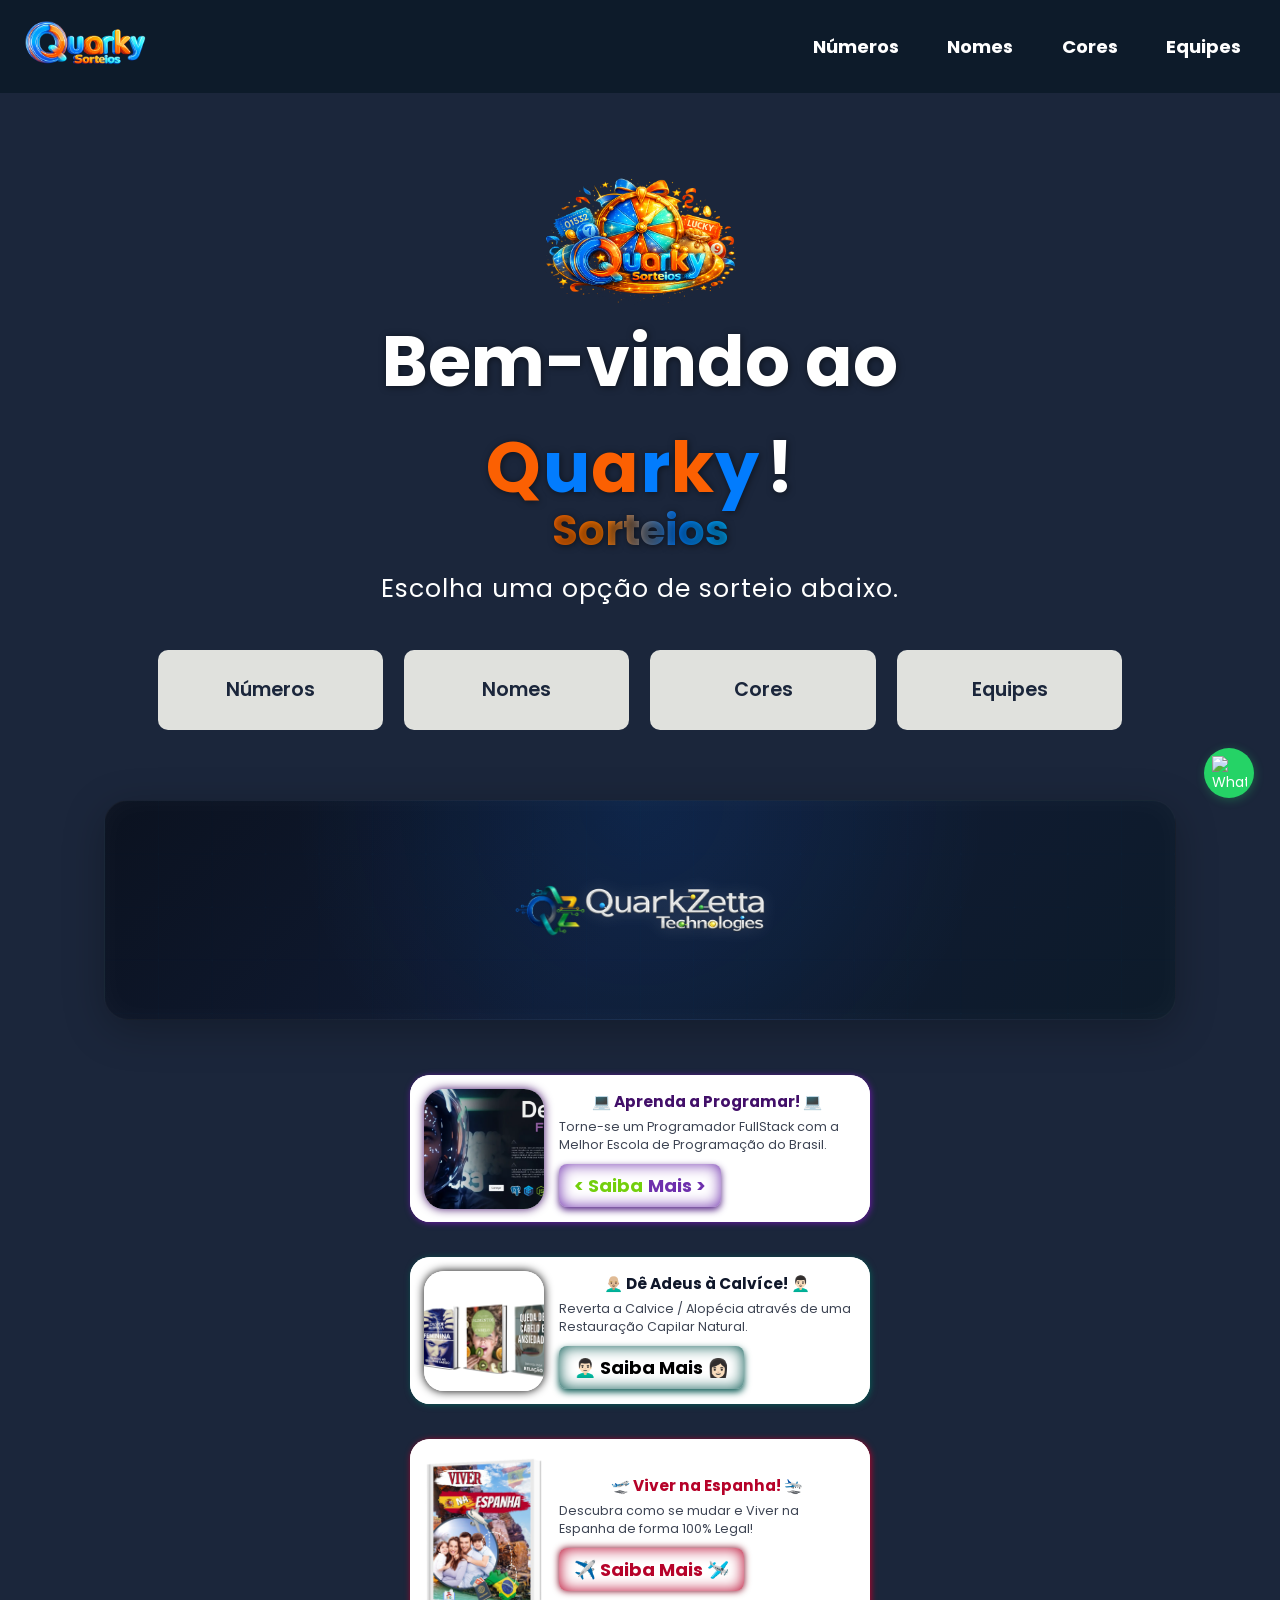
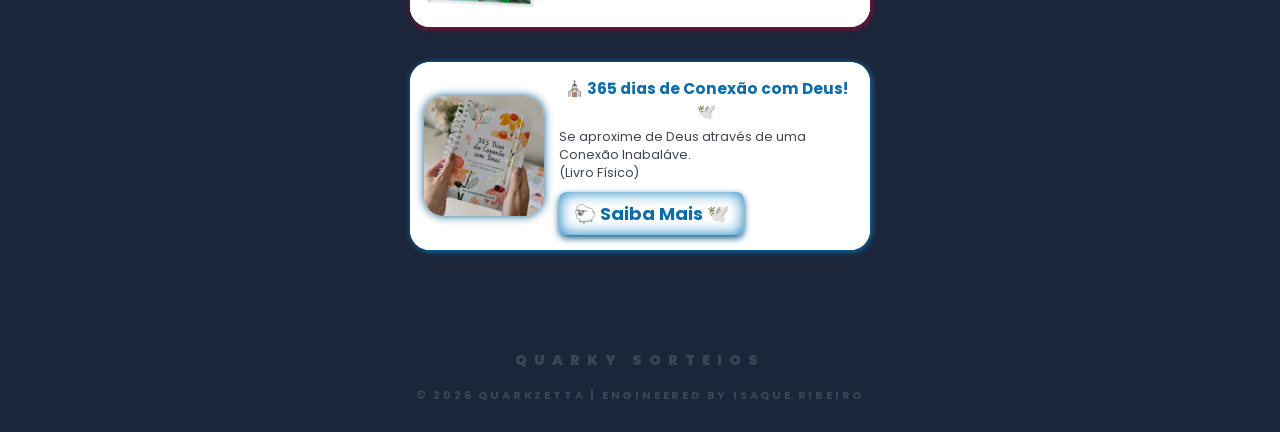
==== commit d191128f: "Atualização QuarkZetta Technologies - Malha de Flashes" ====
--- a/index.html
+++ b/index.html
@@ -3,7 +3,7 @@
   <head>
     <meta charset="UTF-8" />
     <meta name="viewport" content="width=device-width, initial-scale=1.0" />
-    <title>Quarky</title>
+    <title>Quarky Sorteios</title>
 
     <link rel="manifest" href="manifest.json" />
     <link rel="stylesheet" href="CSS/styles.css" />
@@ -70,31 +70,35 @@
       </div>
 
       <!-- BLOCO DE PROPAGANDA QUARKZETTA -->
-      <div class="tech-container">
+      <div class="tech-container" id="techContainer">
+        <canvas id="particlesCanvas"></canvas>
+
         <div class="relative">
-          <!-- Bolinhas -->
-          <div class="data-bit bit-green"></div>
-          <div class="data-bit bit-yellow"></div>
-          <div class="data-bit bit-blue"></div>
-          <div class="data-bit bit-white"></div>
-          <div class="data-bit bit-black"></div>
-          <div class="data-bit bit-orange"></div>
-
-          <!-- Imagens -->
-          <div class="logos-container">
+          <a
+            href="https://quarkzetta-technologies.com"
+            target="_blank"
+            class="quarkzetta-link"
+          >
             <img
               src="IMAGES/Logo-QuarkZetta.png"
               alt="Logo"
               class="logoQuark"
             />
-            <img
-              src="IMAGES/QuarkZetta-Nome2.png"
+          </a>
+          <a
+            href="https://quarkzetta-technologies.com"
+            target="_blank"
+            class="quarkzetta-link"
+          >
+            <img
+              src="IMAGES/QuarkZetta-Nome-White.png"
               alt="Nome"
               class="logoQuarkName"
             />
-          </div>
-        </div>
-      </div>
+          </a>
+        </div>
+      </div>
+      <script src="JS/particles-mesh.js"></script>
       <!-- FIM DO BLOCO DE PROPAGANDA QUARKZETTA -->
 
       <section class="anuncios">
@@ -218,7 +222,7 @@
         <a
           href="javascript:void(0)"
           id="installApp"
-          rel="nooper noreferrer"
+          rel="noopener noreferrer"
           class="btn-glass btn-shine"
         >
           <div class="logo-circle">
--- a/CSS/styles.css
+++ b/CSS/styles.css
@@ -513,42 +513,6 @@
   filter: blur(1px);
 }
 
-/* Cores das Partículas */
-.bit-green {
-  background: #39ff14;
-  box-shadow: 0 0 15px #39ff14;
-  animation:
-    fly-right 11s linear infinite 1.5s,
-    seismic-glow 4s ease-in-out infinite;
-  top: 55%;
-}
-.bit-black {
-  background: #000000;
-  box-shadow: 0 0 15px #000000;
-}
-.bit-yellow {
-  background: #ffea00;
-  box-shadow: 0 0 15px #ffea00;
-}
-.bit-blue {
-  background: #0044ff;
-  box-shadow: 0 0 15px #0044ff;
-}
-.bit-white {
-  background: #ffffff;
-  box-shadow: 0 0 15px #ffffff;
-}
-
-.bit-orange {
-  background: #fb8500;
-  box-shadow: 0 0 15px #fb8500;
-  /* Movimento (fly-right) e deformação (seismic-glow) */
-  animation:
-    fly-right 11s linear infinite 1.5s,
-    seismic-glow 4s ease-in-out infinite;
-  top: 55%;
-}
-
 /* Animação de Movimento */
 @keyframes fly-right {
   0% {
@@ -699,71 +663,6 @@
   }
 }
 
-/* =======================================================
-   MOBILE (PERFEITO PARA TELAS PEQUENAS)
-======================================================= */
-@keyframes magnet-zigzag-logo {
-  0% {
-    transform: translate(0, 0);
-  }
-
-  25% {
-    transform: translate(65px, -65px);
-  }
-
-  50% {
-    transform: translate(165px, 0);
-  }
-
-  75% {
-    transform: translate(65px, 65px);
-  }
-
-  100% {
-    transform: translate(0, 0);
-  }
-}
-
-@keyframes magnet-zigzag-nome {
-  0% {
-    transform: translate(0, 0);
-  }
-
-  25% {
-    transform: translate(-70px, 70px);
-  }
-
-  50% {
-    transform: translate(-120px, 0);
-  }
-
-  75% {
-    transform: translate(-70px, -70px);
-  }
-
-  100% {
-    transform: translate(0, 0);
-  }
-}
-
-.logoQuark {
-  width: clamp(50px, 10vw, 70px);
-  animation: magnet-zigzag-logo 20s ease-in-out infinite;
-  will-change: transform;
-  z-index: 2;
-}
-
-.logoQuarkName {
-  width: clamp(120px, 30vw, 180px);
-  animation: magnet-zigzag-nome 20s ease-in-out infinite;
-  will-change: transform;
-  z-index: 2;
-  filter: drop-shadow(0 0 6px rgba(255, 255, 255, 0.08));
-}
-
-.animate-ping-small {
-  animation: ping-slow 1.5s cubic-bezier(0, 0, 0.2, 1) infinite;
-}
 /* ============================ */
 /*   ESTILIZAÇÃO DOS ANÚNCIOS   */
 /* ============================ */
@@ -2600,6 +2499,58 @@
   }
 }
 
+@keyframes magnet-zigzag-logo {
+  0% {
+    transform: translate(0, 0);
+  }
+
+  20% {
+    transform: translate(-70px, 0px);
+  }
+
+  40% {
+    transform: translate(65px, -65px);
+  }
+
+  60% {
+    transform: translate(190px, 0);
+  }
+
+  80% {
+    transform: translate(65px, 65px);
+  }
+
+  100% {
+    transform: translate(0, 0);
+  }
+}
+
+@keyframes magnet-zigzag-nome {
+  0% {
+    transform: translate(0, 0);
+  }
+
+  20% {
+    transform: translate(70px, 0px);
+  }
+
+  40% {
+    transform: translate(-65px, 65px);
+  }
+
+  60% {
+    transform: translate(-120px, 0);
+  }
+
+  80% {
+    transform: translate(-65px, -65px);
+  }
+
+  100% {
+    transform: translate(0, 0);
+  }
+}
+
 /* =======================================================
    TABLETS
 ======================================================= */
@@ -2644,19 +2595,19 @@
     }
 
     20% {
-      transform: translate(-120px, 0px);
+      transform: translate(-240px, 0px);
     }
 
     40% {
-      transform: translate(65px, -65px);
+      transform: translate(80px, -80px);
     }
 
     60% {
-      transform: translate(260px, 0);
+      transform: translate(420px, 0);
     }
 
     80% {
-      transform: translate(65px, 65px);
+      transform: translate(80px, 80px);
     }
 
     100% {
@@ -2670,19 +2621,19 @@
     }
 
     20% {
-      transform: translate(120px, 0px);
+      transform: translate(240px, 0px);
     }
 
     40% {
-      transform: translate(-65px, 65px);
+      transform: translate(-80px, 80px);
     }
 
     60% {
-      transform: translate(-220px, 0);
+      transform: translate(-310px, 0);
     }
 
     80% {
-      transform: translate(-65px, -65px);
+      transform: translate(-80px, -80px);
     }
 
     100% {
@@ -2701,19 +2652,19 @@
     }
 
     20% {
-      transform: translate(-300px, 0px);
+      transform: translate(-400px, 0px);
     }
 
     40% {
-      transform: translate(65px, -65px);
+      transform: translate(80px, -80px);
     }
 
     60% {
-      transform: translate(540px, 0);
+      transform: translate(580px, 0);
     }
 
     80% {
-      transform: translate(65px, 65px);
+      transform: translate(80px, 80px);
     }
 
     100% {
@@ -2727,19 +2678,19 @@
     }
 
     20% {
-      transform: translate(300px, 0px);
+      transform: translate(400px, 0px);
     }
 
     40% {
-      transform: translate(-65px, 65px);
+      transform: translate(-80px, 80px);
     }
 
     60% {
-      transform: translate(-450px, 0);
+      transform: translate(-470px, 0);
     }
 
     80% {
-      transform: translate(-65px, -65px);
+      transform: translate(-80px, -80px);
     }
 
     100% {
@@ -2747,3 +2698,92 @@
     }
   }
 }
+
+/* 🔥 NOVAS REGRAS: Background tecnológico integrado do projeto Quarky */
+.tech-container {
+  position: relative;
+  overflow: hidden;
+  width: 100%;
+  min-height: 220px;
+  margin-top: 3rem;
+  padding: 2rem 1rem;
+  display: flex;
+  align-items: center;
+  justify-content: center;
+  border-radius: 24px;
+  background:
+    radial-gradient(circle at top, rgba(10, 123, 255, 0.12), transparent 60%),
+    linear-gradient(135deg, #0b1220, #101b33, #0d1b2a);
+  border: 1px solid rgba(255, 255, 255, 0.05);
+  box-shadow:
+    inset 0 0 30px rgba(255, 255, 255, 0.03),
+    0 10px 40px rgba(0, 0, 0, 0.25);
+}
+
+/* 🔥 Estilização do Canvas interno */
+#particlesCanvas {
+  position: absolute;
+  top: 0;
+  left: 0;
+  width: 100%;
+  height: 100%;
+  pointer-events: none; /* Deixa o mouse passar para registrar no container pai */
+  z-index: 1;
+}
+
+.tech-container .relative {
+  position: relative; /* Garante que o z-index e posicionamento dos filhos funcionem */
+  width: 100%;
+  max-width: 320px;
+  display: flex;
+  align-items: center;
+  justify-content: center;
+  z-index: 5;
+}
+
+.quarkzetta-link {
+  display: inline-flex;
+  align-items: center;
+  text-decoration: none;
+}
+
+/* Pausa as animações das logos quando o mouse estiver sobre o link */
+.quarkzetta-link:hover .logoQuark,
+.quarkzetta-link:hover .logoQuarkName {
+  animation-play-state: paused !important;
+}
+
+/* Suas classes existentes ajustadas */
+.logoQuark {
+  width: clamp(50px, 10vw, 70px);
+  animation: magnet-zigzag-logo 20s ease-in-out infinite;
+  will-change: transform;
+  z-index: 2;
+}
+
+.logoQuarkName {
+  width: clamp(120px, 30vw, 180px);
+  animation: magnet-zigzag-nome 20s ease-in-out infinite;
+  will-change: transform;
+  z-index: 2;
+  /* 🔥 Dica: Mudei para um drop-shadow um pouco mais visível por conta do fundo escuro */
+  filter: drop-shadow(0 0 8px rgba(255, 255, 255, 0.15));
+}
+
+.animate-ping-small {
+  animation: ping-slow 1.5s cubic-bezier(0, 0, 0.2, 1) infinite;
+}
+
+/* Animação de Alerta */
+@keyframes pulse-blue-alert {
+  0% {
+    filter: brightness(100%) saturate(100%);
+  }
+  50% {
+    /* Aumenta o brilho e a saturação para dar o efeito de "alerta tecnológico" */
+    filter: brightness(120%) saturate(150%);
+  }
+  100% {
+    filter: brightness(100%) saturate(100%);
+  }
+}
